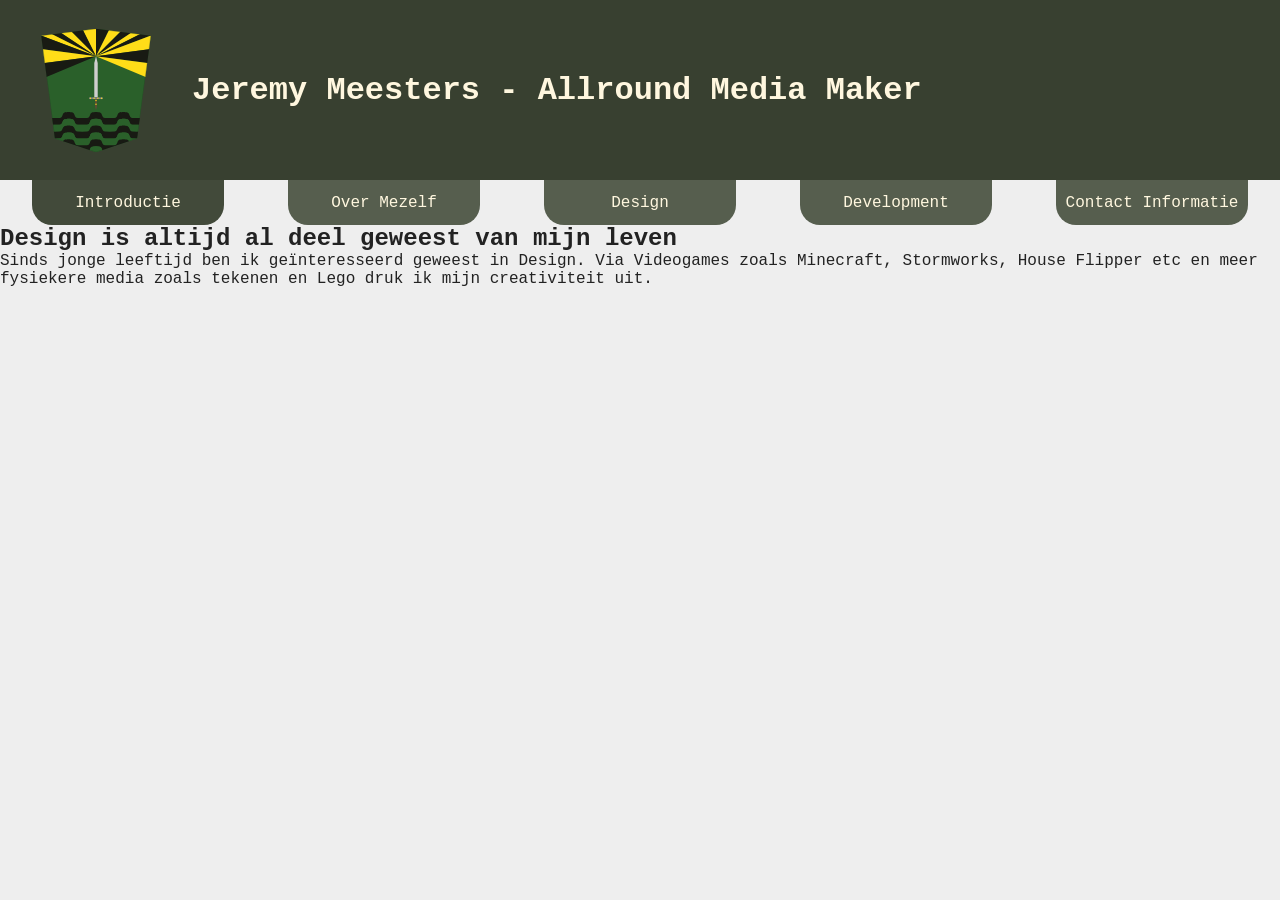
==== index.html @ 4b53de76 "1.0.1 Ik heb een begin gemaakt aan de tekst van de introductie" ====
<!DOCTYPE html>
<html lang="en">
<head>
    <meta charset="UTF-8">
    <meta name="viewport" content="width=device-width, initial-scale=1.0">
    <link rel="stylesheet" href="styles.css">
    <title>Portfolio van Jeremy Meesters</title>
</head>

<body>
    <header>
        <div class="header">
            <img class="logo" src="images/Logo BearyBear 1515 (SVG).svg">
            <h1>Jeremy Meesters - Allround Media Maker</h1>
        </div>
            <div class="header_button">
                <a class="intro">Introductie</a>
                <a class="me" href="pages/me.html">Over Mezelf</a>
                <a class="design" href="pages/design.html">Design</a>
                <a class="develop" href="pages/develop.html">Development</a>
                <a class="contact" href="pages/contact.html">Contact Informatie</a>
            </div>
        </div>
    </header>
    <main>
        <h2>Design is altijd al deel geweest van mijn leven</h2>
        <p>Sinds jonge leeftijd ben ik geïnteresseerd geweest in Design. Via Videogames zoals Minecraft, Stormworks, House Flipper etc en meer fysiekere media zoals tekenen en Lego druk ik mijn creativiteit uit.</p>
    </main>
    <footer></footer>
</body>
</html>
---- styles.css ----
* {
    padding: 0;
    margin: 0;
    box-sizing: border-box;
}

body {
    font-family: cascadia mono, 'Courier New', Courier, monospace;
    background-color: #eee;
    color: #222;
}

.header {
    width: 100vw;
    height: 20vh;
    background-color: #384030;
    color: rgb(255 247 223);
    display: flex;
    justify-content: left;
    align-items: center;
}

.logo {
    width: 15vw;
    height: 15vh;
}

.header_button {
    width: 100vw;
    height: 5vh;
    display: flex;
    align-items: center;
    justify-content: space-around;
}

.page_changer {
    width: 15vw;
    height: 5vh;
    background-color: rgb(86 94 78);
    color: rgb(255 247 223);
    display: flex;
    align-items: center;
    justify-content: space-around;
    border-radius: 0px 0px 20px 20px;
}

.intro {
    width: 15vw;
    height: 5vh;
    background-color: rgb(66 74 58);
    color: rgb(255 247 223);
    display: flex;
    align-items: center;
    justify-content: space-around;
    border-radius: 0px 0px 20px 20px;
}

.me {
    width: 15vw;
    height: 5vh;
    background-color: rgb(86 94 78);
    color: rgb(255 247 223);
    display: flex;
    align-items: center;
    justify-content: space-around;
    border-radius: 0px 0px 20px 20px;
    text-decoration: none;
}

.design {
    width: 15vw;
    height: 5vh;
    background-color: rgb(86 94 78);
    color: rgb(255 247 223);
    display: flex;
    align-items: center;
    justify-content: space-around;
    border-radius: 0px 0px 20px 20px;
    text-decoration: none;
}

.develop {
    width: 15vw;
    height: 5vh;
    background-color: rgb(86 94 78);
    color: rgb(255 247 223);
    display: flex;
    align-items: center;
    justify-content: space-around;
    border-radius: 0px 0px 20px 20px;
    text-decoration: none;
}

.contact {
    width: 15vw;
    height: 5vh;
    background-color: rgb(86 94 78);
    color: rgb(255 247 223);
    display: flex;
    align-items: center;
    justify-content: space-around;
    border-radius: 0px 0px 20px 20px;
    text-decoration: none;
}

.logo {
    height: 15vh;
}

.button {
    background-color: rgb(255 247 223);
    height: auto;
    padding: 1%;
    width: auto;
    border-radius: 1em;
}
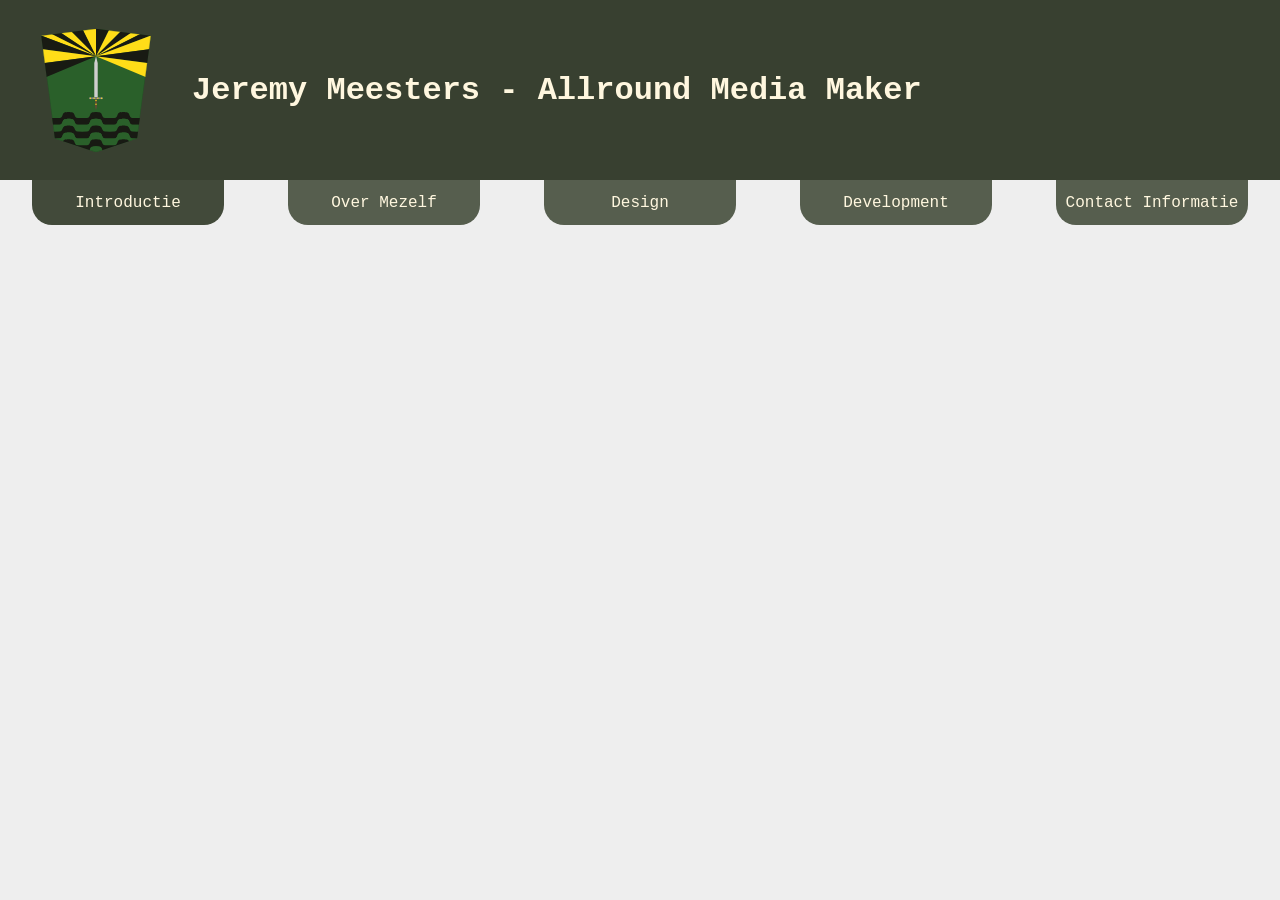
==== commit 76ca017f: "Add files via upload" ====
--- a/index.html
+++ b/index.html
@@ -1,31 +1,30 @@
-<!DOCTYPE html>
-<html lang="en">
-<head>
-    <meta charset="UTF-8">
-    <meta name="viewport" content="width=device-width, initial-scale=1.0">
-    <link rel="stylesheet" href="styles.css">
-    <title>Portfolio van Jeremy Meesters</title>
-</head>
-
-<body>
-    <header>
-        <div class="header">
-            <img class="logo" src="images/Logo BearyBear 1515 (SVG).svg">
-            <h1>Jeremy Meesters - Allround Media Maker</h1>
-        </div>
-            <div class="header_button">
-                <a class="intro">Introductie</a>
-                <a class="me" href="pages/me.html">Over Mezelf</a>
-                <a class="design" href="pages/design.html">Design</a>
-                <a class="develop" href="pages/develop.html">Development</a>
-                <a class="contact" href="pages/contact.html">Contact Informatie</a>
-            </div>
-        </div>
-    </header>
-    <main>
-        <h2>Design is altijd al deel geweest van mijn leven</h2>
-        <p>Sinds jonge leeftijd ben ik geïnteresseerd geweest in Design. Via Videogames zoals Minecraft, Stormworks, House Flipper etc en meer fysiekere media zoals tekenen en Lego druk ik mijn creativiteit uit.</p>
-    </main>
-    <footer></footer>
-</body>
+<!DOCTYPE html>
+<html lang="en">
+<head>
+    <meta charset="UTF-8">
+    <meta name="viewport" content="width=device-width, initial-scale=1.0">
+    <link rel="stylesheet" href="styles.css">
+    <title>Portfolio van Jeremy Meesters</title>
+</head>
+
+<body>
+    <header>
+        <div class="header">
+            <img class="logo" src="images/Logo BearyBear 1515 (SVG).svg">
+            <h1>Jeremy Meesters - Allround Media Maker</h1>
+        </div>
+            <div class="header_button">
+                <a class="intro">Introductie</a>
+                <a class="me" href="pages/me.html">Over Mezelf</a>
+                <a class="design" href="pages/design.html">Design</a>
+                <a class="develop" href="pages/develop.html">Development</a>
+                <a class="contact" href="pages/contact.html">Contact Informatie</a>
+            </div>
+        </div>
+    </header>
+    <main>
+        <h2></h2>
+    </main>
+    <footer></footer>
+</body>
 </html>
--- a/styles.css
+++ b/styles.css
@@ -1,116 +1,120 @@
-* {
-    padding: 0;
-    margin: 0;
-    box-sizing: border-box;
-}
-
-body {
-    font-family: cascadia mono, 'Courier New', Courier, monospace;
-    background-color: #eee;
-    color: #222;
-}
-
-.header {
-    width: 100vw;
-    height: 20vh;
-    background-color: #384030;
-    color: rgb(255 247 223);
-    display: flex;
-    justify-content: left;
-    align-items: center;
-}
-
-.logo {
-    width: 15vw;
-    height: 15vh;
-}
-
-.header_button {
-    width: 100vw;
-    height: 5vh;
-    display: flex;
-    align-items: center;
-    justify-content: space-around;
-}
-
-.page_changer {
-    width: 15vw;
-    height: 5vh;
-    background-color: rgb(86 94 78);
-    color: rgb(255 247 223);
-    display: flex;
-    align-items: center;
-    justify-content: space-around;
-    border-radius: 0px 0px 20px 20px;
-}
-
-.intro {
-    width: 15vw;
-    height: 5vh;
-    background-color: rgb(66 74 58);
-    color: rgb(255 247 223);
-    display: flex;
-    align-items: center;
-    justify-content: space-around;
-    border-radius: 0px 0px 20px 20px;
-}
-
-.me {
-    width: 15vw;
-    height: 5vh;
-    background-color: rgb(86 94 78);
-    color: rgb(255 247 223);
-    display: flex;
-    align-items: center;
-    justify-content: space-around;
-    border-radius: 0px 0px 20px 20px;
-    text-decoration: none;
-}
-
-.design {
-    width: 15vw;
-    height: 5vh;
-    background-color: rgb(86 94 78);
-    color: rgb(255 247 223);
-    display: flex;
-    align-items: center;
-    justify-content: space-around;
-    border-radius: 0px 0px 20px 20px;
-    text-decoration: none;
-}
-
-.develop {
-    width: 15vw;
-    height: 5vh;
-    background-color: rgb(86 94 78);
-    color: rgb(255 247 223);
-    display: flex;
-    align-items: center;
-    justify-content: space-around;
-    border-radius: 0px 0px 20px 20px;
-    text-decoration: none;
-}
-
-.contact {
-    width: 15vw;
-    height: 5vh;
-    background-color: rgb(86 94 78);
-    color: rgb(255 247 223);
-    display: flex;
-    align-items: center;
-    justify-content: space-around;
-    border-radius: 0px 0px 20px 20px;
-    text-decoration: none;
-}
-
-.logo {
-    height: 15vh;
-}
-
-.button {
-    background-color: rgb(255 247 223);
-    height: auto;
-    padding: 1%;
-    width: auto;
-    border-radius: 1em;
+* {
+    padding: 0;
+    margin: 0;
+    box-sizing: border-box;
+}
+
+body {
+    font-family: cascadia mono, 'Courier New', Courier, monospace;
+    background-color: #eee;
+    color: #222;
+}
+
+.header {
+    width: 100%;
+    height: 20vh;
+    background-color: #384030;
+    color: rgb(255 247 223);
+    display: flex;
+    justify-content: left;
+    align-items: center;
+}
+
+.logo {
+    width: 15vw;
+    height: 15vh;
+}
+
+.header_button {
+    width: 100%;
+    height: 5vh;
+    display: flex;
+    align-items: center;
+    justify-content: space-around;
+}
+
+.page_changer {
+    width: 15vw;
+    height: 5vh;
+    background-color: rgb(86 94 78);
+    color: rgb(255 247 223);
+    display: flex;
+    align-items: center;
+    justify-content: space-around;
+    border-radius: 0px 0px 20px 20px;
+}
+
+.intro {
+    width: 15vw;
+    height: 5vh;
+    background-color: rgb(66 74 58);
+    color: rgb(255 247 223);
+    display: flex;
+    align-items: center;
+    justify-content: space-around;
+    border-radius: 0px 0px 20px 20px;
+}
+
+.me {
+    width: 15vw;
+    height: 5vh;
+    background-color: rgb(86 94 78);
+    color: rgb(255 247 223);
+    display: flex;
+    align-items: center;
+    justify-content: space-around;
+    border-radius: 0px 0px 20px 20px;
+    text-decoration: none;
+}
+
+.design {
+    width: 15vw;
+    height: 5vh;
+    background-color: rgb(86 94 78);
+    color: rgb(255 247 223);
+    display: flex;
+    align-items: center;
+    justify-content: space-around;
+    border-radius: 0px 0px 20px 20px;
+    text-decoration: none;
+}
+
+.develop {
+    width: 15vw;
+    height: 5vh;
+    background-color: rgb(86 94 78);
+    color: rgb(255 247 223);
+    display: flex;
+    align-items: center;
+    justify-content: space-around;
+    border-radius: 0px 0px 20px 20px;
+    text-decoration: none;
+}
+
+.contact {
+    width: 15vw;
+    height: 5vh;
+    background-color: rgb(86 94 78);
+    color: rgb(255 247 223);
+    display: flex;
+    align-items: center;
+    justify-content: space-around;
+    border-radius: 0px 0px 20px 20px;
+    text-decoration: none;
+}
+
+.logo {
+    height: 15vh;
+}
+
+.button {
+    background-color: rgb(255 247 223);
+    height: auto;
+    padding: 1%;
+    width: auto;
+    border-radius: 1em;
+}
+
+main {
+    margin: 2%;
 }
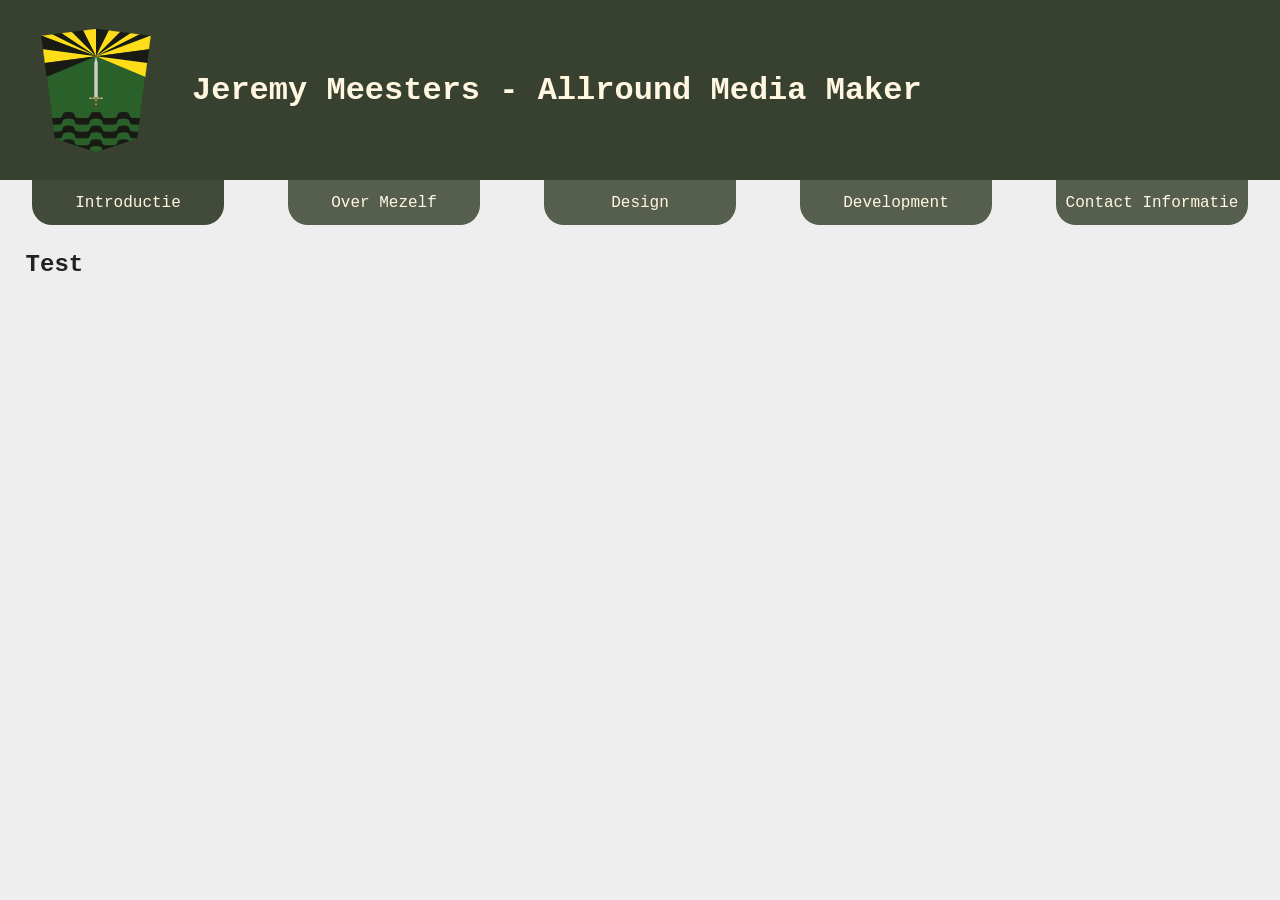
==== commit 18f957c6: "1.0.5 Ordered the photos in the design section and removed the text from the intro section." ====
--- a/index.html
+++ b/index.html
@@ -1,30 +1,30 @@
-<!DOCTYPE html>
-<html lang="en">
-<head>
-    <meta charset="UTF-8">
-    <meta name="viewport" content="width=device-width, initial-scale=1.0">
-    <link rel="stylesheet" href="styles.css">
-    <title>Portfolio van Jeremy Meesters</title>
-</head>
-
-<body>
-    <header>
-        <div class="header">
-            <img class="logo" src="images/Logo BearyBear 1515 (SVG).svg">
-            <h1>Jeremy Meesters - Allround Media Maker</h1>
-        </div>
-            <div class="header_button">
-                <a class="intro">Introductie</a>
-                <a class="me" href="pages/me.html">Over Mezelf</a>
-                <a class="design" href="pages/design.html">Design</a>
-                <a class="develop" href="pages/develop.html">Development</a>
-                <a class="contact" href="pages/contact.html">Contact Informatie</a>
-            </div>
-        </div>
-    </header>
-    <main>
-        <h2></h2>
-    </main>
-    <footer></footer>
-</body>
+<!DOCTYPE html>
+<html lang="en">
+<head>
+    <meta charset="UTF-8">
+    <meta name="viewport" content="width=device-width, initial-scale=1.0">
+    <link rel="stylesheet" href="styles.css">
+    <title>Portfolio van Jeremy Meesters</title>
+</head>
+
+<body>
+    <header>
+        <div class="header">
+            <img class="logo" src="images/Logo BearyBear 1515 (SVG).svg">
+            <h1>Jeremy Meesters - Allround Media Maker</h1>
+        </div>
+            <div class="header_button">
+                <a class="intro">Introductie</a>
+                <a class="me" href="pages/me.html">Over Mezelf</a>
+                <a class="design" href="pages/design.html">Design</a>
+                <a class="develop" href="pages/develop.html">Development</a>
+                <a class="contact" href="pages/contact.html">Contact Informatie</a>
+            </div>
+        </div>
+    </header>
+    <main>
+        <h2>Test</h2>
+    </main>
+    <footer></footer>
+</body>
 </html>
--- a/styles.css
+++ b/styles.css
@@ -1,120 +1,120 @@
-* {
-    padding: 0;
-    margin: 0;
-    box-sizing: border-box;
-}
-
-body {
-    font-family: cascadia mono, 'Courier New', Courier, monospace;
-    background-color: #eee;
-    color: #222;
-}
-
-.header {
-    width: 100%;
-    height: 20vh;
-    background-color: #384030;
-    color: rgb(255 247 223);
-    display: flex;
-    justify-content: left;
-    align-items: center;
-}
-
-.logo {
-    width: 15vw;
-    height: 15vh;
-}
-
-.header_button {
-    width: 100%;
-    height: 5vh;
-    display: flex;
-    align-items: center;
-    justify-content: space-around;
-}
-
-.page_changer {
-    width: 15vw;
-    height: 5vh;
-    background-color: rgb(86 94 78);
-    color: rgb(255 247 223);
-    display: flex;
-    align-items: center;
-    justify-content: space-around;
-    border-radius: 0px 0px 20px 20px;
-}
-
-.intro {
-    width: 15vw;
-    height: 5vh;
-    background-color: rgb(66 74 58);
-    color: rgb(255 247 223);
-    display: flex;
-    align-items: center;
-    justify-content: space-around;
-    border-radius: 0px 0px 20px 20px;
-}
-
-.me {
-    width: 15vw;
-    height: 5vh;
-    background-color: rgb(86 94 78);
-    color: rgb(255 247 223);
-    display: flex;
-    align-items: center;
-    justify-content: space-around;
-    border-radius: 0px 0px 20px 20px;
-    text-decoration: none;
-}
-
-.design {
-    width: 15vw;
-    height: 5vh;
-    background-color: rgb(86 94 78);
-    color: rgb(255 247 223);
-    display: flex;
-    align-items: center;
-    justify-content: space-around;
-    border-radius: 0px 0px 20px 20px;
-    text-decoration: none;
-}
-
-.develop {
-    width: 15vw;
-    height: 5vh;
-    background-color: rgb(86 94 78);
-    color: rgb(255 247 223);
-    display: flex;
-    align-items: center;
-    justify-content: space-around;
-    border-radius: 0px 0px 20px 20px;
-    text-decoration: none;
-}
-
-.contact {
-    width: 15vw;
-    height: 5vh;
-    background-color: rgb(86 94 78);
-    color: rgb(255 247 223);
-    display: flex;
-    align-items: center;
-    justify-content: space-around;
-    border-radius: 0px 0px 20px 20px;
-    text-decoration: none;
-}
-
-.logo {
-    height: 15vh;
-}
-
-.button {
-    background-color: rgb(255 247 223);
-    height: auto;
-    padding: 1%;
-    width: auto;
-    border-radius: 1em;
-}
-
-main {
-    margin: 2%;
+* {
+    padding: 0;
+    margin: 0;
+    box-sizing: border-box;
+}
+
+body {
+    font-family: cascadia mono, 'Courier New', Courier, monospace;
+    background-color: #eee;
+    color: #222;
+}
+
+.header {
+    width: 100%;
+    height: 20vh;
+    background-color: #384030;
+    color: rgb(255 247 223);
+    display: flex;
+    justify-content: left;
+    align-items: center;
+}
+
+.logo {
+    width: 15vw;
+    height: 15vh;
+}
+
+.header_button {
+    width: 100%;
+    height: 5vh;
+    display: flex;
+    align-items: center;
+    justify-content: space-around;
+}
+
+.page_changer {
+    width: 15vw;
+    height: 5vh;
+    background-color: rgb(86 94 78);
+    color: rgb(255 247 223);
+    display: flex;
+    align-items: center;
+    justify-content: space-around;
+    border-radius: 0px 0px 20px 20px;
+}
+
+.intro {
+    width: 15vw;
+    height: 5vh;
+    background-color: rgb(66 74 58);
+    color: rgb(255 247 223);
+    display: flex;
+    align-items: center;
+    justify-content: space-around;
+    border-radius: 0px 0px 20px 20px;
+}
+
+.me {
+    width: 15vw;
+    height: 5vh;
+    background-color: rgb(86 94 78);
+    color: rgb(255 247 223);
+    display: flex;
+    align-items: center;
+    justify-content: space-around;
+    border-radius: 0px 0px 20px 20px;
+    text-decoration: none;
+}
+
+.design {
+    width: 15vw;
+    height: 5vh;
+    background-color: rgb(86 94 78);
+    color: rgb(255 247 223);
+    display: flex;
+    align-items: center;
+    justify-content: space-around;
+    border-radius: 0px 0px 20px 20px;
+    text-decoration: none;
+}
+
+.develop {
+    width: 15vw;
+    height: 5vh;
+    background-color: rgb(86 94 78);
+    color: rgb(255 247 223);
+    display: flex;
+    align-items: center;
+    justify-content: space-around;
+    border-radius: 0px 0px 20px 20px;
+    text-decoration: none;
+}
+
+.contact {
+    width: 15vw;
+    height: 5vh;
+    background-color: rgb(86 94 78);
+    color: rgb(255 247 223);
+    display: flex;
+    align-items: center;
+    justify-content: space-around;
+    border-radius: 0px 0px 20px 20px;
+    text-decoration: none;
+}
+
+.logo {
+    height: 15vh;
+}
+
+.button {
+    background-color: rgb(255 247 223);
+    height: auto;
+    padding: 1%;
+    width: auto;
+    border-radius: 1em;
+}
+
+main {
+    margin: 2%;
 }
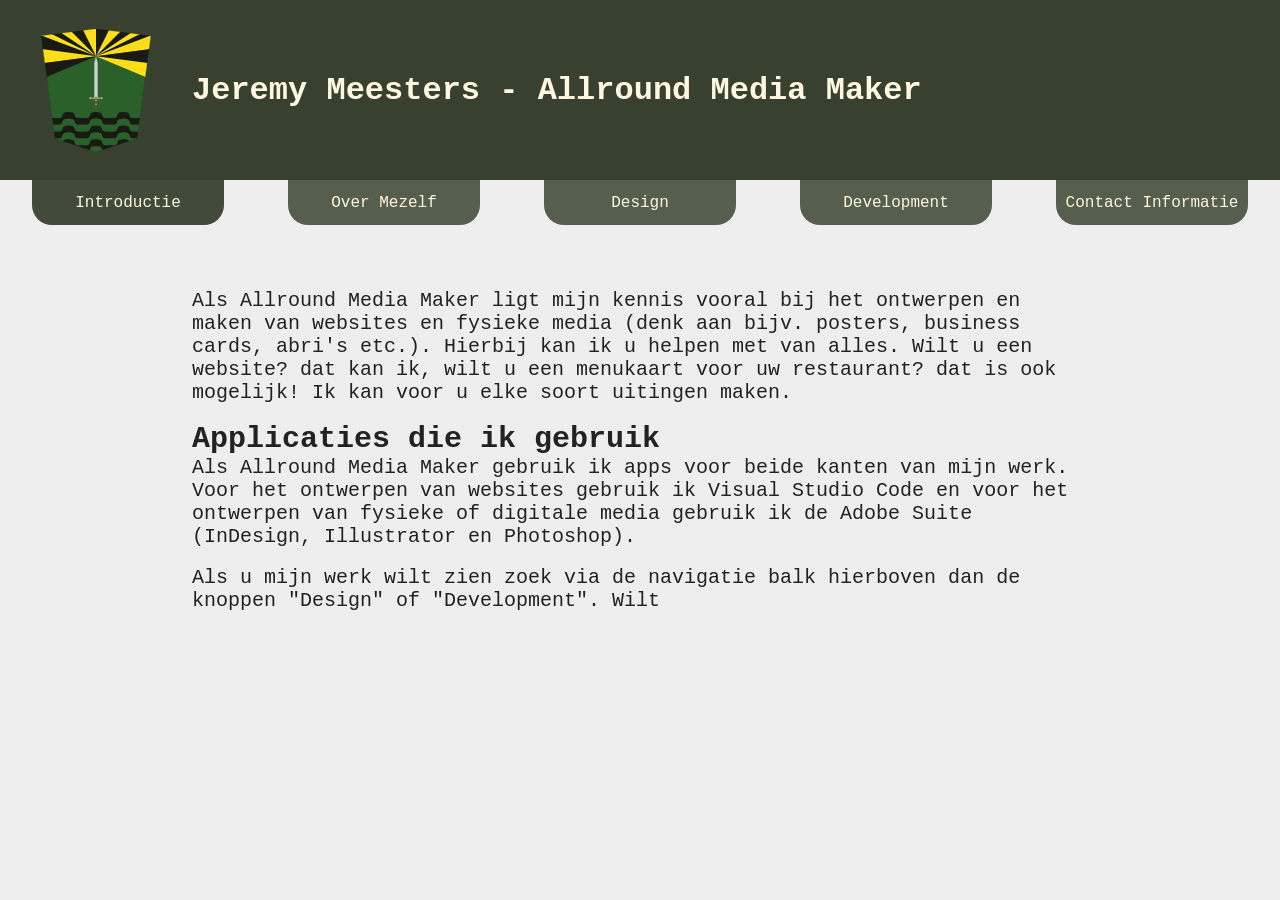
==== commit 09e4973a: "1.0.5 Made the design tab a bit more responsive and added actual text to the intro tab." ====
--- a/index.html
+++ b/index.html
@@ -23,7 +23,17 @@
         </div>
     </header>
     <main>
-        <h2>Test</h2>
+        <h2></h2>
+        <p>Als Allround Media Maker ligt mijn kennis vooral bij het ontwerpen en maken van websites en fysieke media (denk aan bijv. posters, business cards, abri's etc.). Hierbij kan ik u helpen met van alles. Wilt u een website? dat kan ik, wilt u een menukaart voor uw restaurant? dat is ook mogelijk! Ik kan voor u elke soort uitingen maken.</p>
+
+        <div class="seperator"></div>
+
+        <h2>Applicaties die ik gebruik</h2>
+        <p>Als Allround Media Maker gebruik ik apps voor beide kanten van mijn werk. Voor het ontwerpen van websites gebruik ik Visual Studio Code en voor het ontwerpen van fysieke of digitale media gebruik ik de Adobe Suite (InDesign, Illustrator en Photoshop).</p>
+
+        <div class="seperator"></div>
+
+        <p>Als u mijn werk wilt zien zoek via de navigatie balk hierboven dan de knoppen "Design" of "Development". Wilt</p>
     </main>
     <footer></footer>
 </body>
--- a/styles.css
+++ b/styles.css
@@ -103,6 +103,11 @@
     text-decoration: none;
 }
 
+.seperator {
+    width: 100%;
+    height: 2vh;
+}
+
 .logo {
     height: 15vh;
 }
@@ -116,5 +121,8 @@
 }
 
 main {
-    margin: 2%;
+    margin: 5%;
+    padding-left: 10%;
+    padding-right: 10%;
+    font-size: 20px;
 }
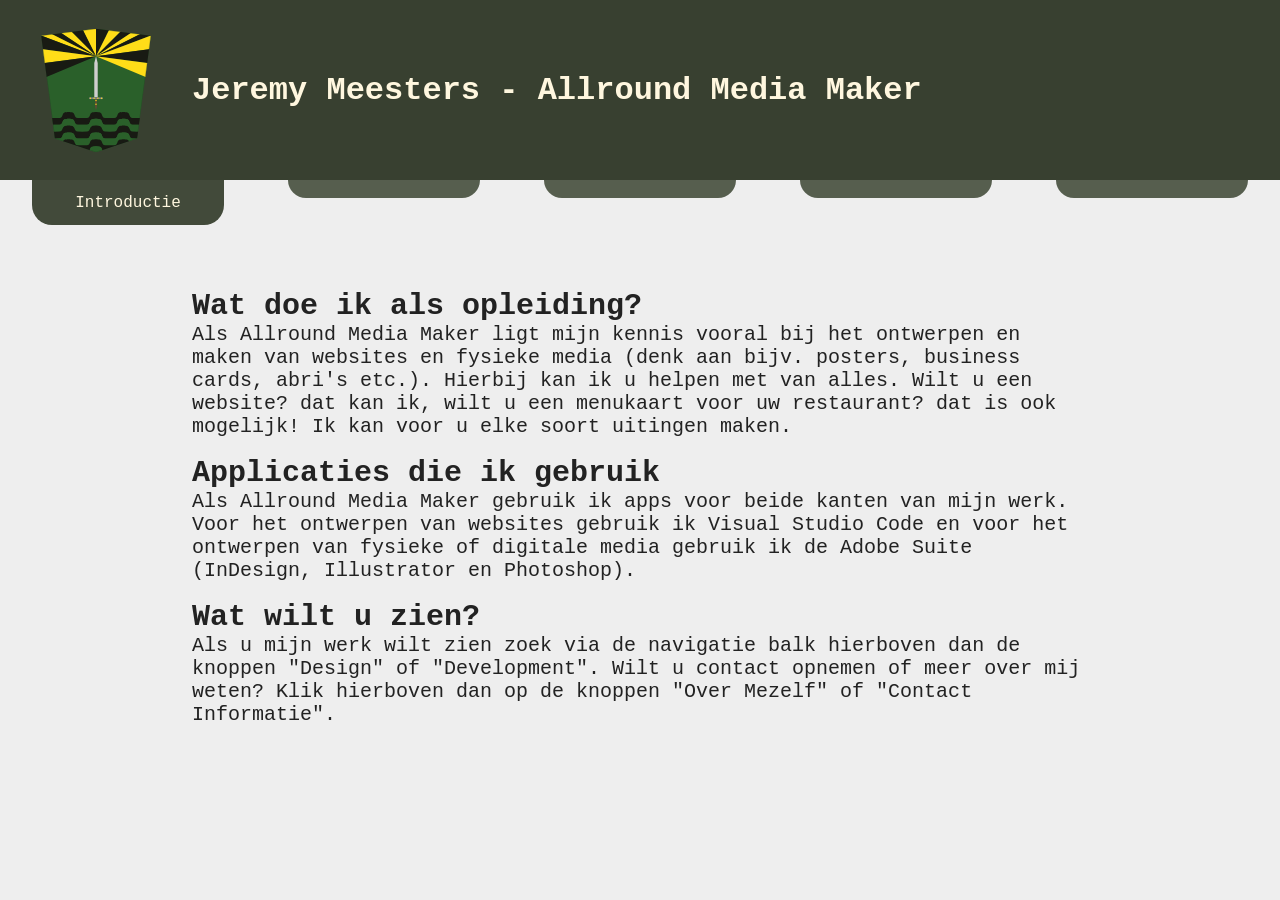
==== commit d61b5fa0: "1.0.7 De intro tab heeft nu ook echte koppen." ====
--- a/index.html
+++ b/index.html
@@ -23,7 +23,7 @@
         </div>
     </header>
     <main>
-        <h2></h2>
+        <h2>Wat doe ik als opleiding?</h2>
         <p>Als Allround Media Maker ligt mijn kennis vooral bij het ontwerpen en maken van websites en fysieke media (denk aan bijv. posters, business cards, abri's etc.). Hierbij kan ik u helpen met van alles. Wilt u een website? dat kan ik, wilt u een menukaart voor uw restaurant? dat is ook mogelijk! Ik kan voor u elke soort uitingen maken.</p>
 
         <div class="seperator"></div>
@@ -33,7 +33,8 @@
 
         <div class="seperator"></div>
 
-        <p>Als u mijn werk wilt zien zoek via de navigatie balk hierboven dan de knoppen "Design" of "Development". Wilt</p>
+        <h2>Wat wilt u zien?</h2>
+        <p>Als u mijn werk wilt zien zoek via de navigatie balk hierboven dan de knoppen "Design" of "Development". Wilt u contact opnemen of meer over mij weten? Klik hierboven dan op de knoppen "Over Mezelf" of "Contact Informatie".</p>
     </main>
     <footer></footer>
 </body>
--- a/styles.css
+++ b/styles.css
@@ -29,7 +29,7 @@
     width: 100%;
     height: 5vh;
     display: flex;
-    align-items: center;
+    align-items: flex-start;
     justify-content: space-around;
 }
 
@@ -57,7 +57,7 @@
 
 .me {
     width: 15vw;
-    height: 5vh;
+    height: 2vh;
     background-color: rgb(86 94 78);
     color: rgb(255 247 223);
     display: flex;
@@ -65,11 +65,18 @@
     justify-content: space-around;
     border-radius: 0px 0px 20px 20px;
     text-decoration: none;
+    font-size: 0px;
+}
+
+.me:hover {
+    height: 5vh;
+    font-size: 16px;
+    transition: 0.5s;
 }
 
 .design {
     width: 15vw;
-    height: 5vh;
+    height: 2vh;
     background-color: rgb(86 94 78);
     color: rgb(255 247 223);
     display: flex;
@@ -77,11 +84,18 @@
     justify-content: space-around;
     border-radius: 0px 0px 20px 20px;
     text-decoration: none;
+    font-size: 0px;
+}
+
+.design:hover {
+    height: 5vh;
+    font-size: 16px;
+    transition: 0.5s;
 }
 
 .develop {
     width: 15vw;
-    height: 5vh;
+    height: 2vh;
     background-color: rgb(86 94 78);
     color: rgb(255 247 223);
     display: flex;
@@ -89,11 +103,18 @@
     justify-content: space-around;
     border-radius: 0px 0px 20px 20px;
     text-decoration: none;
+    font-size: 0px;
+}
+
+.develop:hover {
+    height: 5vh;
+    font-size: 16px;
+    transition: 0.5s;
 }
 
 .contact {
     width: 15vw;
-    height: 5vh;
+    height: 2vh;
     background-color: rgb(86 94 78);
     color: rgb(255 247 223);
     display: flex;
@@ -101,6 +122,13 @@
     justify-content: space-around;
     border-radius: 0px 0px 20px 20px;
     text-decoration: none;
+    font-size: 0px;
+}
+
+.contact:hover {
+    height: 5vh;
+    font-size: 16px;
+    transition: 0.5s;
 }
 
 .seperator {
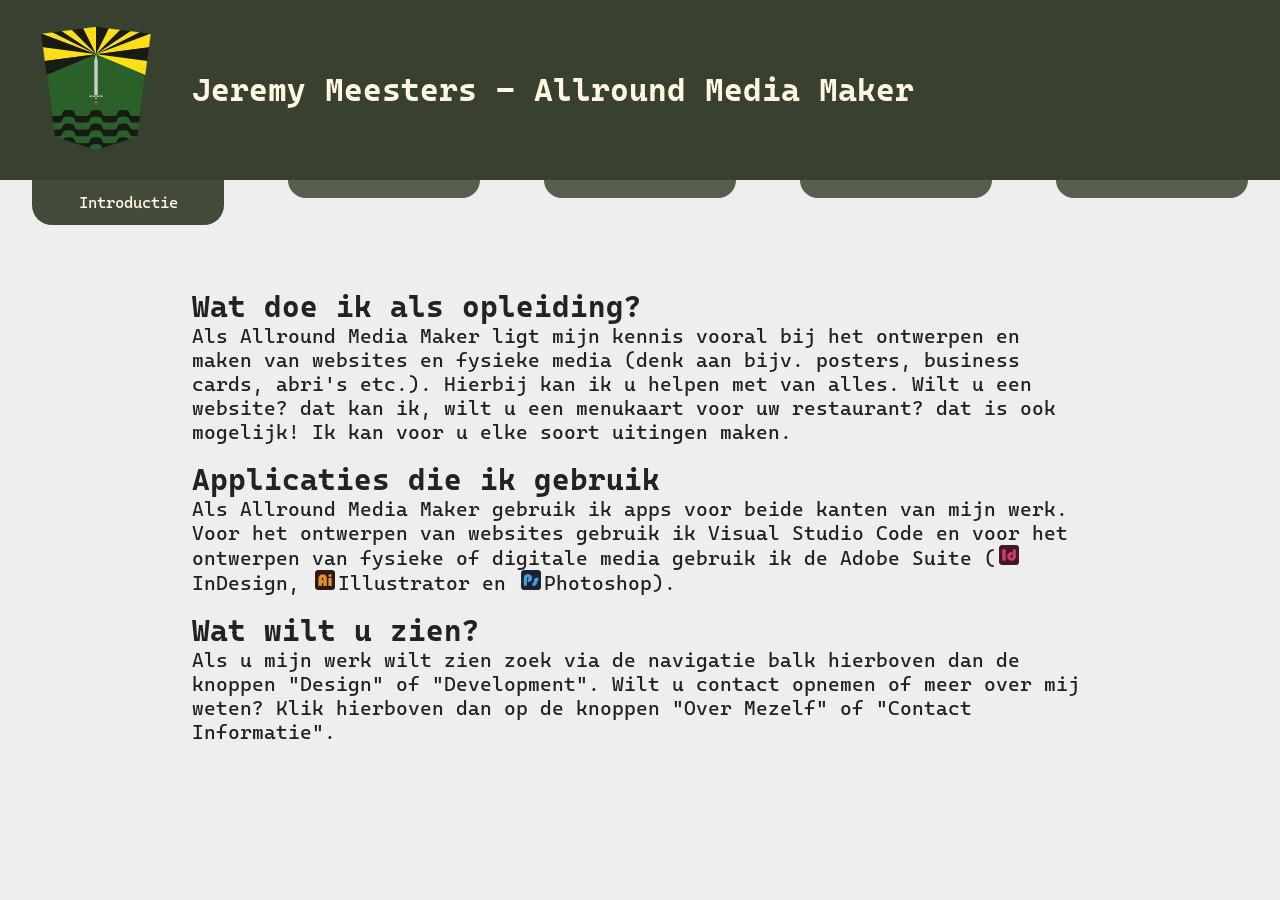
==== commit f49173ca: "1.0.8 added the animation for the tab buttons to the other pages. Also added the beginings of actual" ====
--- a/index.html
+++ b/index.html
@@ -5,12 +5,16 @@
     <meta name="viewport" content="width=device-width, initial-scale=1.0">
     <link rel="stylesheet" href="styles.css">
     <title>Portfolio van Jeremy Meesters</title>
+
+    <link rel="preconnect" href="https://fonts.googleapis.com">
+    <link rel="preconnect" href="https://fonts.gstatic.com" crossorigin>
+    <link href="https://fonts.googleapis.com/css2?family=Cascadia+Mono:ital,wght@0,200..700;1,200..700&display=swap" rel="stylesheet">
 </head>
 
-<body>
+<body class="cascadia-mono-cascadia_mono">
     <header>
         <div class="header">
-            <img class="logo" src="images/Logo BearyBear 1515 (SVG).svg">
+            <a><img class="logo" src="images/Logo BearyBear 1515 (SVG).svg"></a>
             <h1>Jeremy Meesters - Allround Media Maker</h1>
         </div>
             <div class="header_button">
@@ -29,7 +33,7 @@
         <div class="seperator"></div>
 
         <h2>Applicaties die ik gebruik</h2>
-        <p>Als Allround Media Maker gebruik ik apps voor beide kanten van mijn werk. Voor het ontwerpen van websites gebruik ik Visual Studio Code en voor het ontwerpen van fysieke of digitale media gebruik ik de Adobe Suite (InDesign, Illustrator en Photoshop).</p>
+        <p>Als Allround Media Maker gebruik ik apps voor beide kanten van mijn werk. Voor het ontwerpen van websites gebruik ik Visual Studio Code en voor het ontwerpen van fysieke of digitale media gebruik ik de Adobe Suite (<img class="small_img" src="images/Designer.png">InDesign, <img class="small_img" src="images/Illustrator.png">Illustrator en <img class="small_img" src="images/Photoshop.png">Photoshop).</p>
 
         <div class="seperator"></div>
 
--- a/styles.css
+++ b/styles.css
@@ -8,6 +8,15 @@
     font-family: cascadia mono, 'Courier New', Courier, monospace;
     background-color: #eee;
     color: #222;
+}
+
+
+
+.cascadia-mono-cascadia_mono {
+  font-family: "Cascadia Mono", sans-serif;
+  font-optical-sizing: auto;
+  font-weight: 400;
+  font-style: normal;
 }
 
 .header {
@@ -23,6 +32,12 @@
 .logo {
     width: 15vw;
     height: 15vh;
+}
+
+.small_img {
+    width: 20px;
+    margin-left: 3px;
+    margin-right: 3px;
 }
 
 .header_button {
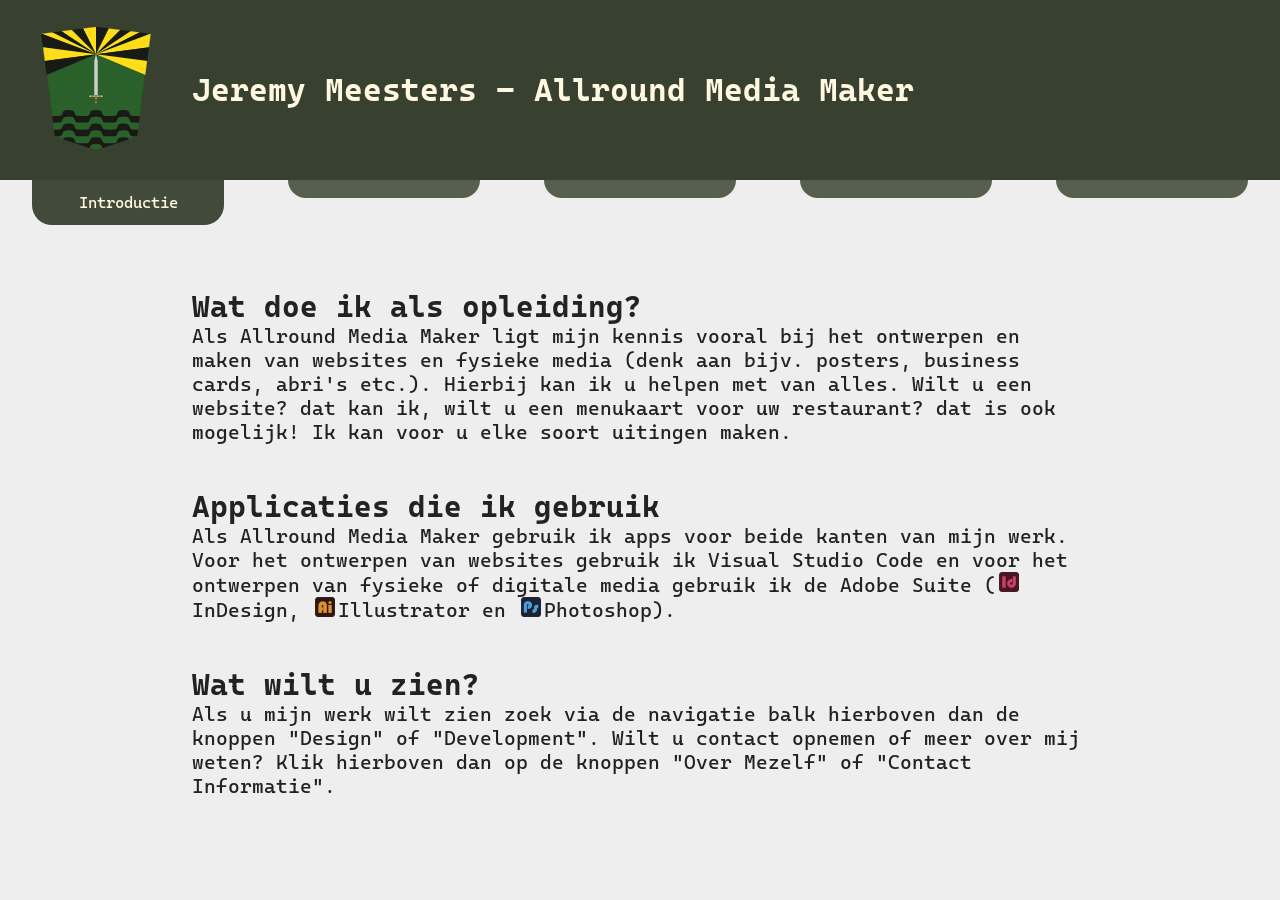
==== commit 8fa4b7db: "1.0.9 added text to the remaining tabs and made the design elemens actually grow normally" ====
--- a/index.html
+++ b/index.html
@@ -33,7 +33,7 @@
         <div class="seperator"></div>
 
         <h2>Applicaties die ik gebruik</h2>
-        <p>Als Allround Media Maker gebruik ik apps voor beide kanten van mijn werk. Voor het ontwerpen van websites gebruik ik Visual Studio Code en voor het ontwerpen van fysieke of digitale media gebruik ik de Adobe Suite (<img class="small_img" src="images/Designer.png">InDesign, <img class="small_img" src="images/Illustrator.png">Illustrator en <img class="small_img" src="images/Photoshop.png">Photoshop).</p>
+        <p>Als Allround Media Maker gebruik ik apps voor beide kanten van mijn werk. Voor het ontwerpen van websites gebruik ik Visual Studio Code en voor het ontwerpen van fysieke of digitale media gebruik ik de Adobe Suite (<img class="small_img" src="images/buttons/Designer.png">InDesign, <img class="small_img" src="images/buttons/Illustrator.png">Illustrator en <img class="small_img" src="images/buttons/Photoshop.png">Photoshop).</p>
 
         <div class="seperator"></div>
 
--- a/styles.css
+++ b/styles.css
@@ -9,8 +9,6 @@
     background-color: #eee;
     color: #222;
 }
-
-
 
 .cascadia-mono-cascadia_mono {
   font-family: "Cascadia Mono", sans-serif;
@@ -38,6 +36,7 @@
     width: 20px;
     margin-left: 3px;
     margin-right: 3px;
+    object-fit: contain;
 }
 
 .header_button {
@@ -165,7 +164,13 @@
 
 main {
     margin: 5%;
+    margin-bottom: 0%;
     padding-left: 10%;
     padding-right: 10%;
     font-size: 20px;
-}+}
+
+main h2 {
+    margin-top: 3%;
+}
+
